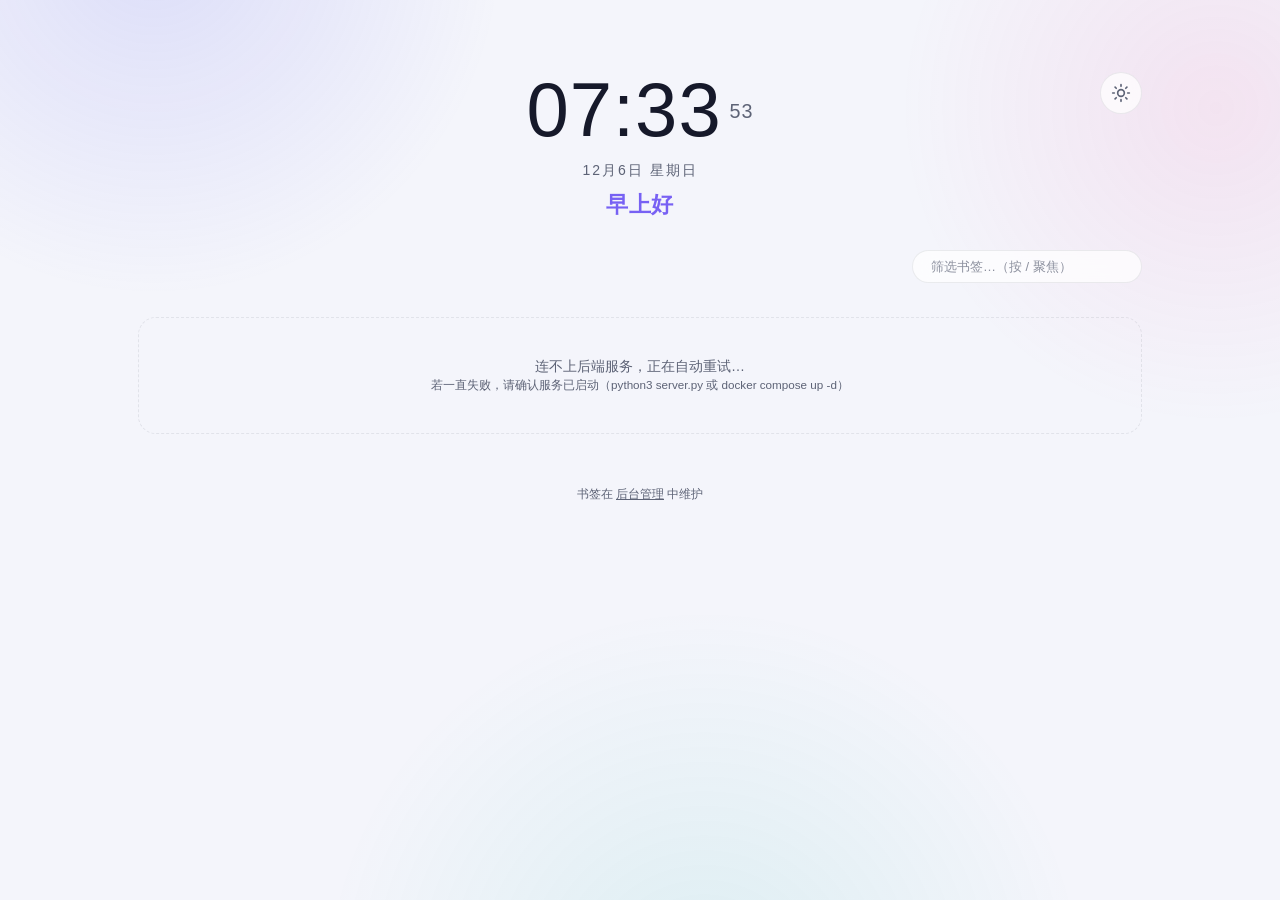
==== static/index.html @ 9c51c79d "重构：项目更名为 Lodestar，仓库改用脱敏演示数据" ====
<!DOCTYPE html>
<html lang="zh-CN">
<head>
  <meta charset="UTF-8" />
  <meta name="viewport" content="width=device-width, initial-scale=1.0" />
  <meta name="theme-color" media="(prefers-color-scheme: light)" content="#f4f5fb" />
  <meta name="theme-color" media="(prefers-color-scheme: dark)"  content="#0d0f17" />
  <title>Lodestar · 我的导航</title>
  <link rel="stylesheet" href="style.css?v=9" />
  <link rel="manifest" href="/manifest.webmanifest" />
  <link rel="icon" href="/icon.svg" type="image/svg+xml" />
</head>
<body>
  <div class="page">
    <!-- 顶部：时钟 + 问候语 + 主题切换 -->
    <header class="hero">
      <button class="theme-toggle" id="themeToggle" title="切换明暗主题" aria-label="切换明暗主题">
        <svg class="icon-sun"  viewBox="0 0 24 24" fill="none" stroke="currentColor" stroke-width="2" stroke-linecap="round"><circle cx="12" cy="12" r="4"/><path d="M12 2v2M12 20v2M4.9 4.9l1.4 1.4M17.7 17.7l1.4 1.4M2 12h2M20 12h2M4.9 19.1l1.4-1.4M17.7 6.3l1.4-1.4"/></svg>
        <svg class="icon-moon" viewBox="0 0 24 24" fill="none" stroke="currentColor" stroke-width="2" stroke-linecap="round" stroke-linejoin="round"><path d="M21 12.8A9 9 0 1 1 11.2 3 7 7 0 0 0 21 12.8z"/></svg>
      </button>

      <div class="clock-time">
        <span id="time">--:--</span><span class="clock-sec" id="sec">--</span>
      </div>
      <div class="clock-date" id="date"></div>
      <h1 class="greeting" id="greeting">你好</h1>
    </header>

    <!-- 本地筛选（按 / 聚焦） -->
    <div class="filter-bar">
      <input id="filterInput" type="text" placeholder="筛选书签…（按 / 聚焦）" spellcheck="false" />
    </div>

    <!-- 书签分类（由 app.js 从 /api/data 渲染） -->
    <main id="categories" class="categories"></main>

    <footer class="footer">书签在 <a href="/admin">后台管理</a> 中维护</footer>
  </div>

  <script src="app.js?v=8"></script>
</body>
</html>
---- static/style.css ----
/* =========================================================
 *  Lodestar · 个人导航页 —— 样式
 *  主题色、圆角、阴影等设计变量集中在 :root 中，改一处全局生效
 * ========================================================= */

/* ---------- 设计变量 ---------- */
:root {
  color-scheme: light dark;

  --bg: #f4f5fb;
  --surface: rgba(255, 255, 255, 0.72);
  --surface-strong: rgba(255, 255, 255, 0.95);
  --border: rgba(23, 26, 40, 0.08);
  --text: #16192a;
  --text-2: #5d6376;

  --accent: #6366f1;          /* 靛蓝 */
  --accent-2: #8b5cf6;        /* 紫 */
  --accent-ring: rgba(99, 102, 241, 0.18);

  --shadow: 0 1px 2px rgba(20, 24, 40, 0.04), 0 6px 20px rgba(20, 24, 40, 0.06);
  --shadow-lg: 0 6px 16px rgba(20, 24, 40, 0.08), 0 18px 40px rgba(20, 24, 40, 0.13);
  --radius: 18px;
  --tile-tint: rgba(99, 102, 241, 0.09);
}

[data-theme="dark"] {
  --bg: #0d0f17;
  --surface: rgba(255, 255, 255, 0.055);
  --surface-strong: rgba(255, 255, 255, 0.1);
  --border: rgba(255, 255, 255, 0.09);
  --text: #e8eaf2;
  --text-2: #949aad;
  --tile-tint: rgba(255, 255, 255, 0.07);
  --shadow: 0 1px 2px rgba(0, 0, 0, 0.3), 0 6px 20px rgba(0, 0, 0, 0.25);
  --shadow-lg: 0 6px 16px rgba(0, 0, 0, 0.35), 0 18px 44px rgba(0, 0, 0, 0.45);
}

/* ---------- 基础 ---------- */
* { box-sizing: border-box; }

body {
  margin: 0;
  font-family: -apple-system, BlinkMacSystemFont, "Segoe UI", "PingFang SC",
    "Hiragino Sans GB", "Microsoft YaHei", sans-serif;
  color: var(--text);
  background: var(--bg);
  min-height: 100vh;
  -webkit-font-smoothing: antialiased;
}

/* 柔和的渐变光斑背景（纯 CSS，无图片） */
body::before {
  content: "";
  position: fixed;
  inset: 0;
  z-index: -1;
  background:
    radial-gradient(42vw 42vw at 12% -6%, rgba(99, 102, 241, 0.16), transparent 65%),
    radial-gradient(38vw 38vw at 95% 12%, rgba(236, 72, 153, 0.10), transparent 65%),
    radial-gradient(46vw 46vw at 55% 110%, rgba(20, 184, 166, 0.10), transparent 65%);
}

[data-theme="dark"] body::before { opacity: 0.55; }

.page {
  max-width: 1060px;
  margin: 0 auto;
  padding: clamp(36px, 8vh, 88px) 28px 40px;
}

::selection { background: rgba(99, 102, 241, 0.25); }

:focus-visible { outline: 2px solid var(--accent); outline-offset: 2px; border-radius: 6px; }

/* ---------- 顶部：时钟与问候 ---------- */
.hero { position: relative; text-align: center; animation: rise 0.6s ease both; }

.clock-time {
  font-size: clamp(52px, 8vw, 76px);
  font-weight: 200;
  line-height: 1;
  letter-spacing: 1px;
  font-variant-numeric: tabular-nums;
}

.clock-sec {
  font-size: 0.26em;
  font-weight: 400;
  color: var(--text-2);
  margin-left: 0.4em;
  vertical-align: 0.9em;
}

.clock-date { margin-top: 14px; font-size: 14px; color: var(--text-2); letter-spacing: 2px; }

.greeting {
  margin: 10px 0 0;
  font-size: 22px;
  font-weight: 600;
  letter-spacing: 0.5px;
  background: linear-gradient(92deg, var(--accent), var(--accent-2));
  -webkit-background-clip: text;
  background-clip: text;
  color: transparent;
}

/* 主题切换按钮（右上角） */
.theme-toggle {
  position: absolute;
  top: 0;
  right: 0;
  width: 42px;
  height: 42px;
  display: grid;
  place-items: center;
  font: inherit;
  color: var(--text-2);
  background: var(--surface);
  border: 1px solid var(--border);
  border-radius: 50%;
  cursor: pointer;
  backdrop-filter: blur(12px);
  -webkit-backdrop-filter: blur(12px);
  transition: transform 0.2s, color 0.2s, box-shadow 0.2s;
}
.theme-toggle:hover { color: var(--text); transform: rotate(15deg); box-shadow: var(--shadow); }
.theme-toggle svg { width: 20px; height: 20px; }
.icon-moon { display: none; }
[data-theme="dark"] .icon-sun { display: none; }
[data-theme="dark"] .icon-moon { display: block; }

/* ---------- 书签分类 ---------- */
.categories { margin-top: 26px; }

.category { animation: rise 0.6s ease both; }

.cat-head { display: flex; align-items: center; gap: 10px; margin: 34px 0 16px; }
.cat-icon { font-size: 17px; line-height: 1; }
.cat-head h2 { margin: 0; font-size: 15px; font-weight: 700; letter-spacing: 0.5px; }
.cat-count {
  font-size: 11px;
  color: var(--text-2);
  background: var(--tile-tint);
  border-radius: 999px;
  padding: 1px 8px;
}
.rule { flex: 1; height: 1px; background: var(--border); }

/* 卡片网格 */
.links {
  display: grid;
  grid-template-columns: repeat(auto-fill, minmax(102px, 1fr));
  gap: 14px;
}

.card {
  display: flex;
  flex-direction: column;
  align-items: center;
  padding: 18px 10px 14px;
  text-decoration: none;
  color: var(--text);
  background: var(--surface);
  border: 1px solid var(--border);
  border-radius: var(--radius);
  box-shadow: var(--shadow);
  backdrop-filter: blur(12px);
  -webkit-backdrop-filter: blur(12px);
  transition: transform 0.22s ease, box-shadow 0.22s ease, border-color 0.22s ease;
  animation: rise 0.5s ease both;
}
.card:hover {
  transform: translateY(-4px);
  box-shadow: var(--shadow-lg);
  border-color: rgba(99, 102, 241, 0.4);
}

/* 图标位：52px 方块，favicon 满铺（emoji / 首字母居中于底色） */
.icon-tile {
  display: grid;
  place-items: center;
  width: 52px;
  height: 52px;
  border-radius: 15px;
  background: var(--tile-tint);
  transition: transform 0.22s ease;
  overflow: hidden;
}
.card:hover .icon-tile { transform: scale(1.08); }
.icon-tile .emoji { font-size: 28px; line-height: 1; }
.icon-tile .favicon {
  width: 100%;
  height: 100%;
  object-fit: cover;
  border-radius: 15px;
}
.icon-tile .letter {
  width: 100%;
  height: 100%;
  display: grid;
  place-items: center;
  font-size: 21px;
  font-weight: 600;
  color: #fff;
}

.card-name {
  margin-top: 11px;
  font-size: 13px;
  font-weight: 600;
  max-width: 100%;
  white-space: nowrap;
  overflow: hidden;
  text-overflow: ellipsis;
}
.card-sub {
  margin-top: 3px;
  font-size: 11px;
  color: var(--text-2);
  max-width: 100%;
  white-space: nowrap;
  overflow: hidden;
  text-overflow: ellipsis;
}

/* 空状态 */
.empty {
  margin-top: 34px;
  padding: 40px 20px;
  text-align: center;
  font-size: 14px;
  color: var(--text-2);
  border: 1.5px dashed var(--border);
  border-radius: var(--radius);
}

/* ---------- 页脚 ---------- */
.footer {
  margin-top: 52px;
  text-align: center;
  font-size: 12px;
  color: var(--text-2);
}
.footer a { color: var(--text-2); }

/* ---------- 入场动画 ---------- */
@keyframes rise {
  from { opacity: 0; transform: translateY(14px); }
  to   { opacity: 1; transform: translateY(0); }
}

@media (prefers-reduced-motion: reduce) {
  *, *::before, *::after { animation: none !important; transition: none !important; }
}

/* ---------- 移动端 ---------- */
@media (max-width: 640px) {
  .page { padding: 32px 16px 32px; }
  .links { grid-template-columns: repeat(auto-fill, minmax(84px, 1fr)); gap: 10px; }
  .card { padding: 14px 6px 12px; }
  .card-sub { display: none; }
}

/* =========================================================
 *  后台管理页（/admin）
 * ========================================================= */
.admin { max-width: 880px; margin: 0 auto; padding: 44px 24px 90px; }

.admin input {
  font: inherit;
  font-size: 14px;
  color: var(--text);
  background: var(--surface-strong);
  border: 1px solid var(--border);
  border-radius: 10px;
  padding: 9px 12px;
  outline: none;
  transition: border-color 0.2s, box-shadow 0.2s;
}
.admin input:focus {
  border-color: rgba(99, 102, 241, 0.55);
  box-shadow: 0 0 0 3px var(--accent-ring);
}
.admin input::placeholder { color: var(--text-2); opacity: 0.6; }

/* 按钮 */
.btn {
  font: inherit;
  font-size: 14px;
  font-weight: 600;
  color: #fff;
  background: linear-gradient(135deg, var(--accent), var(--accent-2));
  border: none;
  border-radius: 10px;
  padding: 9px 18px;
  cursor: pointer;
  text-decoration: none;
  display: inline-block;
  transition: transform 0.15s, box-shadow 0.2s;
}
.btn:hover { transform: translateY(-1px); box-shadow: 0 4px 14px rgba(99, 102, 241, 0.4); }
.btn-ghost {
  color: var(--text);
  font-weight: 500;
  background: var(--surface-strong);
  border: 1px solid var(--border);
  box-shadow: none;
}
.btn-danger {
  font: inherit;
  font-size: 13px;
  color: #e5484d;
  background: transparent;
  border: 1px solid rgba(229, 72, 77, 0.35);
  border-radius: 8px;
  padding: 5px 10px;
  cursor: pointer;
  transition: background 0.2s;
}
.btn-danger:hover { background: rgba(229, 72, 77, 0.08); }

/* 登录卡片 */
.admin-login {
  display: flex;
  flex-direction: column;
  gap: 14px;
  width: min(360px, 100%);
  margin: 16vh auto 0;
  padding: 36px 32px;
  background: var(--surface);
  border: 1px solid var(--border);
  border-radius: var(--radius);
  box-shadow: var(--shadow);
  backdrop-filter: blur(14px);
  -webkit-backdrop-filter: blur(14px);
  animation: rise 0.5s ease both;
}
.admin-login h1 { margin: 0 0 6px; font-size: 20px; text-align: center; }
.admin-login .btn { width: 100%; }
.admin-back { text-align: center; font-size: 12px; color: var(--text-2); }

.admin-msg { font-size: 13px; color: var(--text-2); min-height: 18px; margin: 0; }
.admin-msg.err { color: #e5484d; }

/* 编辑器顶栏与全局设置 */
.admin-top {
  display: flex;
  align-items: center;
  justify-content: space-between;
  gap: 12px;
  flex-wrap: wrap;
  margin-bottom: 22px;
}
.admin-top h1 { margin: 0; font-size: 22px; }
.admin-actions { display: flex; align-items: center; gap: 10px; }

.admin-meta {
  display: flex;
  gap: 14px;
  flex-wrap: wrap;
  margin-bottom: 26px;
  padding: 16px 18px;
  background: var(--surface);
  border: 1px solid var(--border);
  border-radius: var(--radius);
  backdrop-filter: blur(12px);
  -webkit-backdrop-filter: blur(12px);
}
.admin-meta label {
  display: flex;
  align-items: center;
  gap: 10px;
  flex: 1;
  min-width: 250px;
  font-size: 13px;
  color: var(--text-2);
}
.admin-meta input { flex: 1; }

/* 分类卡片与链接行 */
.admin-cat {
  margin-bottom: 22px;
  padding: 18px;
  background: var(--surface);
  border: 1px solid var(--border);
  border-radius: var(--radius);
  backdrop-filter: blur(12px);
  -webkit-backdrop-filter: blur(12px);
}
.admin-cat-head { display: flex; gap: 10px; margin-bottom: 14px; }
.admin-cat-head .cat-icon-input { width: 64px; text-align: center; }
.admin-cat-head .cat-name-input { flex: 1; font-weight: 600; }

.admin-links { display: flex; flex-direction: column; gap: 8px; }
.admin-link {
  display: grid;
  grid-template-columns: 64px 1.1fr 2fr 1fr 42px;
  gap: 8px;
  align-items: center;
}
.admin-link .btn-danger { padding: 7px 0; }
.admin-link .cell-icon { text-align: center; }

.admin-add-link { margin-top: 12px; }
.admin-add-cat { width: 100%; padding: 14px; }

@media (max-width: 720px) {
  .admin { padding: 28px 16px 60px; }
  .admin-link { grid-template-columns: 56px 1fr 42px; }
  .admin-link .cell-url { grid-column: 1 / 3; }
  .admin-link .cell-desc { grid-column: 1 / 3; }
}

/* =========================================================
 *  本地筛选与图标细节
 * ========================================================= */
.filter-bar {
  display: flex;
  justify-content: flex-end;
  margin-top: 30px;
}
.filter-bar input {
  font: inherit;
  font-size: 13px;
  color: var(--text);
  background: var(--surface);
  border: 1px solid var(--border);
  border-radius: 999px;
  padding: 8px 18px;
  width: 230px;
  outline: none;
  backdrop-filter: blur(12px);
  -webkit-backdrop-filter: blur(12px);
  transition: border-color 0.2s, box-shadow 0.2s;
}
.filter-bar input:focus {
  border-color: rgba(99, 102, 241, 0.5);
  box-shadow: 0 0 0 3px var(--accent-ring);
}
.filter-bar input::placeholder { color: var(--text-2); opacity: 0.7; }

.card.filtered-out, .category.filtered-out { display: none; }

/* 暗色模式下轻微压暗，避免白底 favicon 过于刺眼 */
[data-theme="dark"] .icon-tile .favicon { filter: brightness(0.9); }

/* 后台：有未保存更改时保存按钮呼吸提示 */
@keyframes dirtyPulse {
  0%, 100% { box-shadow: 0 0 0 0 rgba(99, 102, 241, 0.55); }
  50%      { box-shadow: 0 0 0 7px rgba(99, 102, 241, 0); }
}
.btn.dirty { animation: dirtyPulse 1.8s infinite; }

@media (max-width: 640px) {
  .filter-bar { justify-content: stretch; }
  .filter-bar input { width: 100%; }
}
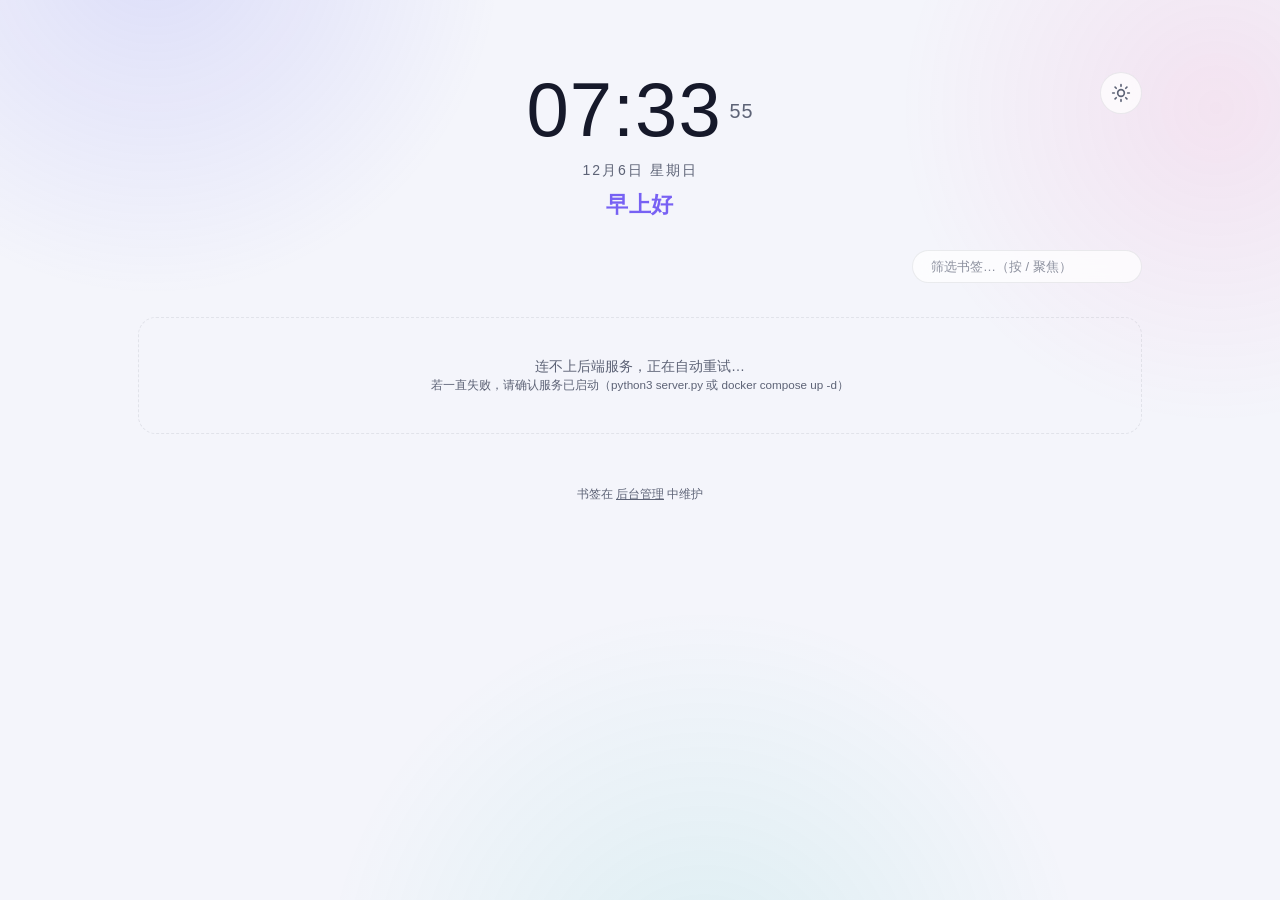
==== commit e240b171: "fix: 修复 SPA 内联 SVG 误判，支持 data URI / apple-touch / manifest 图标" ====
--- a/static/index.html
+++ b/static/index.html
@@ -37,6 +37,6 @@
     <footer class="footer">书签在 <a href="/admin">后台管理</a> 中维护</footer>
   </div>
 
-  <script src="app.js?v=8"></script>
+  <script src="app.js?v=9"></script>
 </body>
 </html>
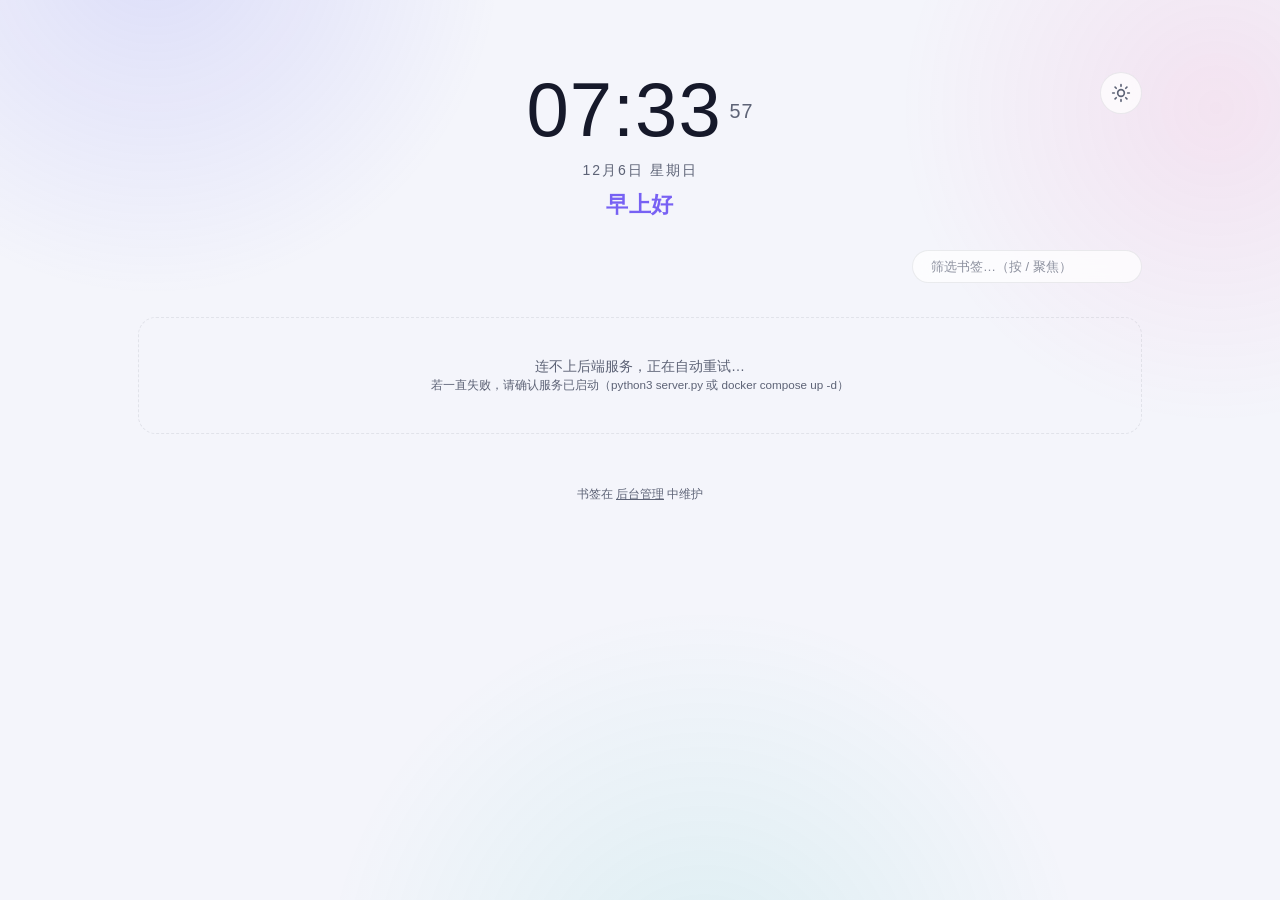
==== commit 4fca5182: "ui: 首页图标先显示首字母，加载成功后无缝替换" ====
--- a/static/index.html
+++ b/static/index.html
@@ -6,7 +6,7 @@
   <meta name="theme-color" media="(prefers-color-scheme: light)" content="#f4f5fb" />
   <meta name="theme-color" media="(prefers-color-scheme: dark)"  content="#0d0f17" />
   <title>Lodestar · 我的导航</title>
-  <link rel="stylesheet" href="style.css?v=9" />
+  <link rel="stylesheet" href="style.css?v=10" />
   <link rel="manifest" href="/manifest.webmanifest" />
   <link rel="icon" href="/icon.svg" type="image/svg+xml" />
 </head>
@@ -37,6 +37,6 @@
     <footer class="footer">书签在 <a href="/admin">后台管理</a> 中维护</footer>
   </div>
 
-  <script src="app.js?v=9"></script>
+  <script src="app.js?v=10"></script>
 </body>
 </html>
--- a/static/style.css
+++ b/static/style.css
@@ -178,6 +178,7 @@
 
 /* 图标位：52px 方块，favicon 满铺（emoji / 首字母居中于底色） */
 .icon-tile {
+  position: relative;
   display: grid;
   place-items: center;
   width: 52px;
@@ -190,11 +191,16 @@
 .card:hover .icon-tile { transform: scale(1.08); }
 .icon-tile .emoji { font-size: 28px; line-height: 1; }
 .icon-tile .favicon {
+  position: absolute;
+  inset: 0;
   width: 100%;
   height: 100%;
   object-fit: cover;
   border-radius: 15px;
-}
+  opacity: 0;                      /* 先让底层首字母可见，加载完成再淡入 */
+  transition: opacity 0.18s ease;
+}
+.icon-tile .favicon.is-ready { opacity: 1; }
 .icon-tile .letter {
   width: 100%;
   height: 100%;
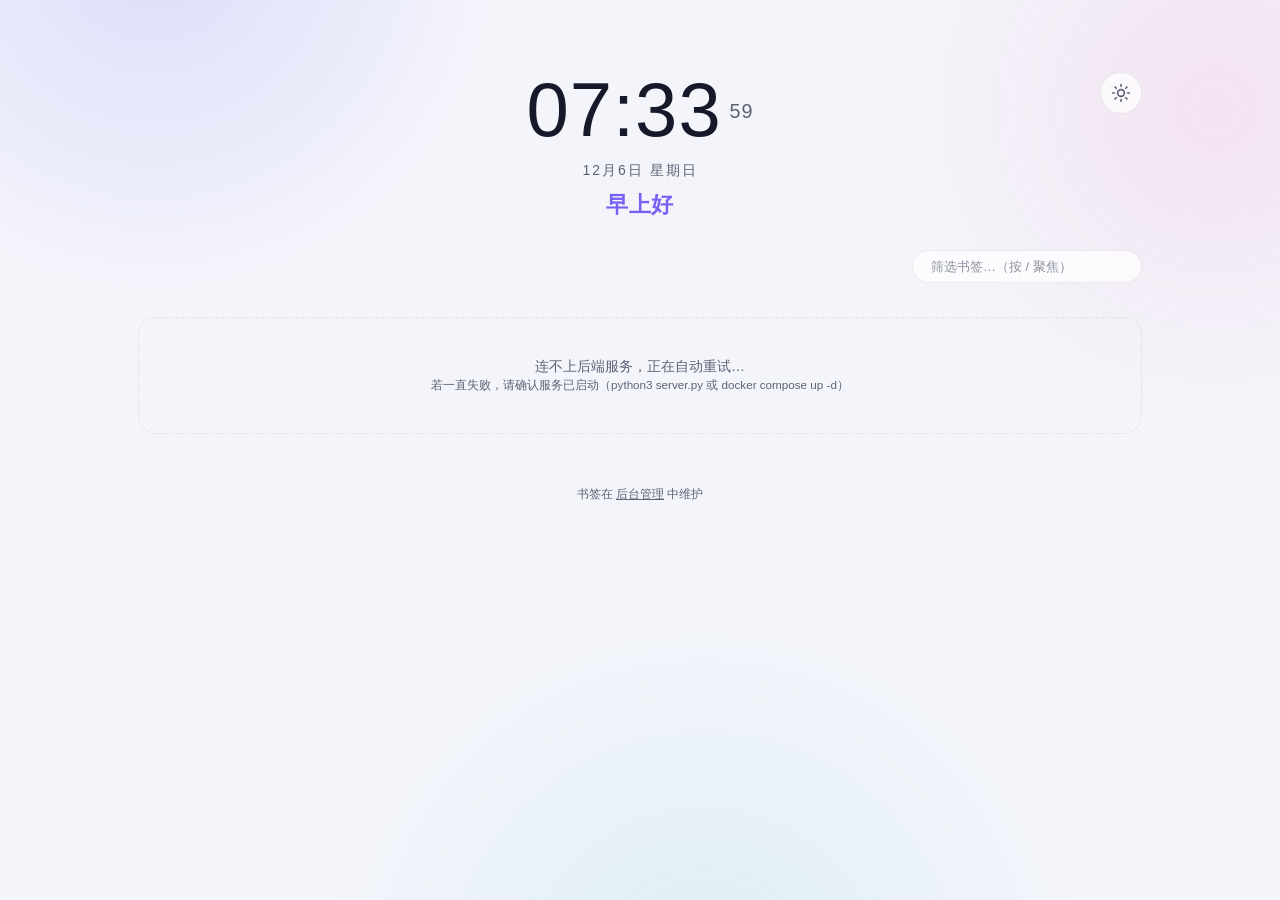
==== commit 11b60763: "feat: 新增服务状态、置顶/最近访问与后台拖拽排序" ====
--- a/static/index.html
+++ b/static/index.html
@@ -6,7 +6,7 @@
   <meta name="theme-color" media="(prefers-color-scheme: light)" content="#f4f5fb" />
   <meta name="theme-color" media="(prefers-color-scheme: dark)"  content="#0d0f17" />
   <title>Lodestar · 我的导航</title>
-  <link rel="stylesheet" href="style.css?v=10" />
+  <link rel="stylesheet" href="style.css?v=11" />
   <link rel="manifest" href="/manifest.webmanifest" />
   <link rel="icon" href="/icon.svg" type="image/svg+xml" />
 </head>
@@ -37,6 +37,6 @@
     <footer class="footer">书签在 <a href="/admin">后台管理</a> 中维护</footer>
   </div>
 
-  <script src="app.js?v=10"></script>
+  <script src="app.js?v=11"></script>
 </body>
 </html>
--- a/static/style.css
+++ b/static/style.css
@@ -155,6 +155,7 @@
 }
 
 .card {
+  position: relative;
   display: flex;
   flex-direction: column;
   align-items: center;
@@ -229,6 +230,21 @@
   overflow: hidden;
   text-overflow: ellipsis;
 }
+
+/* 服务在线状态：卡片右上角小圆点 */
+.status-dot {
+  position: absolute;
+  top: 9px;
+  right: 9px;
+  width: 7px;
+  height: 7px;
+  border-radius: 50%;
+  display: none;
+  box-shadow: 0 0 0 3px var(--surface);
+}
+.status-dot.online { display: block; background: #22c55e; }
+.status-dot.offline { display: block; background: #ef4444; }
+.status-dot.warn { display: block; background: #f59e0b; }
 
 /* 空状态 */
 .empty {
@@ -394,14 +410,37 @@
   backdrop-filter: blur(12px);
   -webkit-backdrop-filter: blur(12px);
 }
-.admin-cat-head { display: flex; gap: 10px; margin-bottom: 14px; }
+.admin-cat-head { display: flex; align-items: center; gap: 10px; margin-bottom: 14px; }
 .admin-cat-head .cat-icon-input { width: 64px; text-align: center; }
 .admin-cat-head .cat-name-input { flex: 1; font-weight: 600; }
+
+/* 拖拽手柄与置顶按钮 */
+.drag-handle {
+  color: var(--text-2);
+  font-size: 15px;
+  line-height: 1;
+  text-align: center;
+  cursor: grab;
+  user-select: none;
+}
+.drag-handle:active { cursor: grabbing; }
+.pin-btn {
+  border: 0;
+  background: none;
+  padding: 0;
+  line-height: 1;
+  font-size: 17px;
+  color: var(--text-2);
+  cursor: pointer;
+}
+.pin-btn.on { color: #f59e0b; }
+.sortable-ghost { opacity: 0.35; }
+.sortable-chosen { box-shadow: var(--shadow-lg); }
 
 .admin-links { display: flex; flex-direction: column; gap: 8px; }
 .admin-link {
   display: grid;
-  grid-template-columns: 64px 1.1fr 2fr 1fr 42px;
+  grid-template-columns: 22px 24px 64px 1.1fr 2fr 1fr 42px;
   gap: 8px;
   align-items: center;
 }
@@ -413,9 +452,9 @@
 
 @media (max-width: 720px) {
   .admin { padding: 28px 16px 60px; }
-  .admin-link { grid-template-columns: 56px 1fr 42px; }
-  .admin-link .cell-url { grid-column: 1 / 3; }
-  .admin-link .cell-desc { grid-column: 1 / 3; }
+  .admin-link { grid-template-columns: 20px 22px 56px 1fr 42px; }
+  .admin-link .cell-url { grid-column: 3 / 5; }
+  .admin-link .cell-desc { grid-column: 3 / 5; }
 }
 
 /* =========================================================
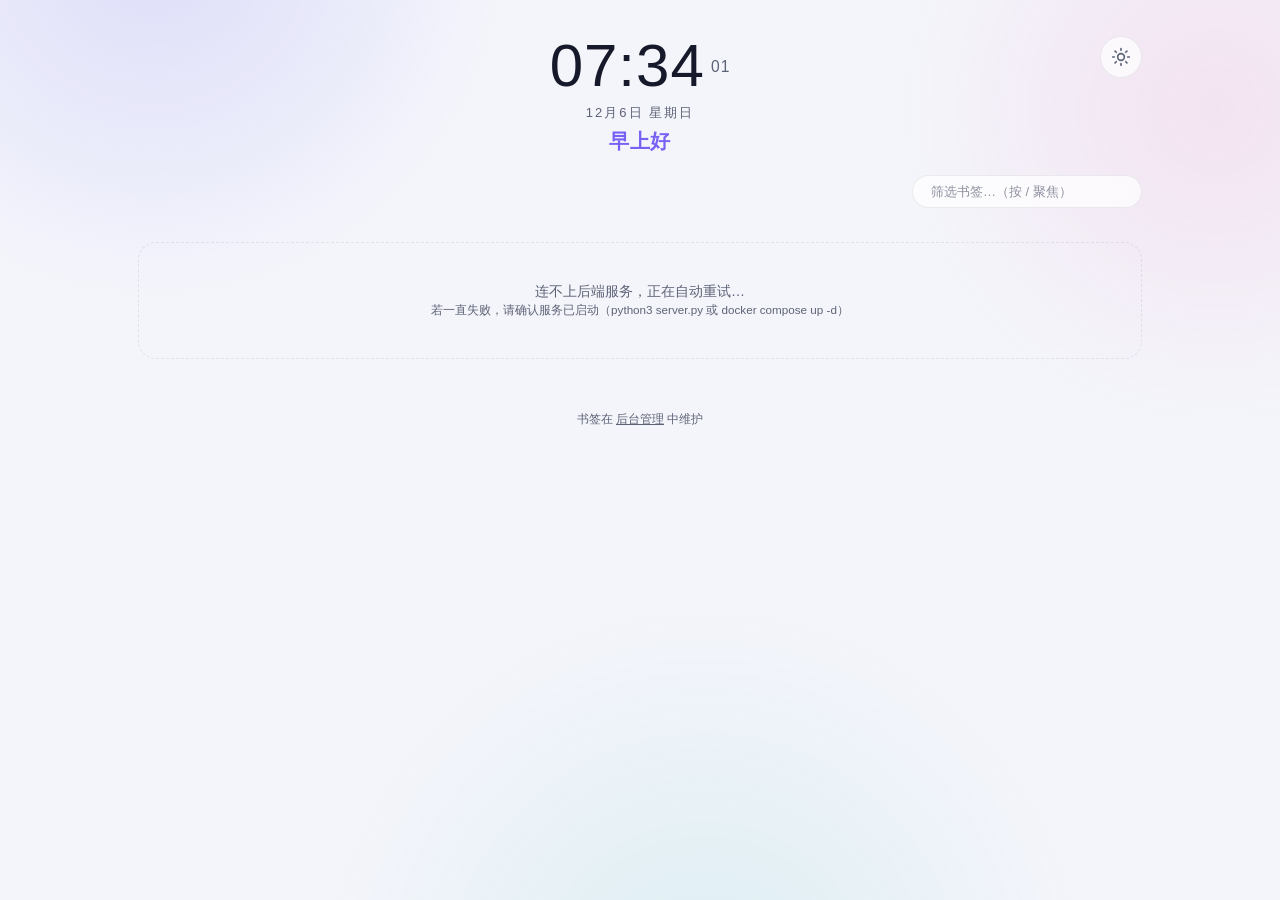
==== commit f9a94bad: "release: v1.1.1" ====
--- a/static/index.html
+++ b/static/index.html
@@ -6,7 +6,7 @@
   <meta name="theme-color" media="(prefers-color-scheme: light)" content="#f4f5fb" />
   <meta name="theme-color" media="(prefers-color-scheme: dark)"  content="#0d0f17" />
   <title>Lodestar · 我的导航</title>
-  <link rel="stylesheet" href="style.css?v=11" />
+  <link rel="stylesheet" href="style.css?v=12" />
   <link rel="manifest" href="/manifest.webmanifest" />
   <link rel="icon" href="/icon.svg" type="image/svg+xml" />
 </head>
--- a/static/style.css
+++ b/static/style.css
@@ -66,7 +66,7 @@
 .page {
   max-width: 1060px;
   margin: 0 auto;
-  padding: clamp(36px, 8vh, 88px) 28px 40px;
+  padding: clamp(20px, 4vh, 48px) 28px 40px;
 }
 
 ::selection { background: rgba(99, 102, 241, 0.25); }
@@ -77,7 +77,7 @@
 .hero { position: relative; text-align: center; animation: rise 0.6s ease both; }
 
 .clock-time {
-  font-size: clamp(52px, 8vw, 76px);
+  font-size: clamp(44px, 6vw, 60px);
   font-weight: 200;
   line-height: 1;
   letter-spacing: 1px;
@@ -92,11 +92,11 @@
   vertical-align: 0.9em;
 }
 
-.clock-date { margin-top: 14px; font-size: 14px; color: var(--text-2); letter-spacing: 2px; }
+.clock-date { margin-top: 8px; font-size: 13px; color: var(--text-2); letter-spacing: 2px; }
 
 .greeting {
-  margin: 10px 0 0;
-  font-size: 22px;
+  margin: 6px 0 0;
+  font-size: 20px;
   font-weight: 600;
   letter-spacing: 0.5px;
   background: linear-gradient(92deg, var(--accent), var(--accent-2));
@@ -131,11 +131,11 @@
 [data-theme="dark"] .icon-moon { display: block; }
 
 /* ---------- 书签分类 ---------- */
-.categories { margin-top: 26px; }
+.categories { margin-top: 18px; }
 
 .category { animation: rise 0.6s ease both; }
 
-.cat-head { display: flex; align-items: center; gap: 10px; margin: 34px 0 16px; }
+.cat-head { display: flex; align-items: center; gap: 10px; margin: 26px 0 14px; }
 .cat-icon { font-size: 17px; line-height: 1; }
 .cat-head h2 { margin: 0; font-size: 15px; font-weight: 700; letter-spacing: 0.5px; }
 .cat-count {
@@ -463,7 +463,7 @@
 .filter-bar {
   display: flex;
   justify-content: flex-end;
-  margin-top: 30px;
+  margin-top: 20px;
 }
 .filter-bar input {
   font: inherit;
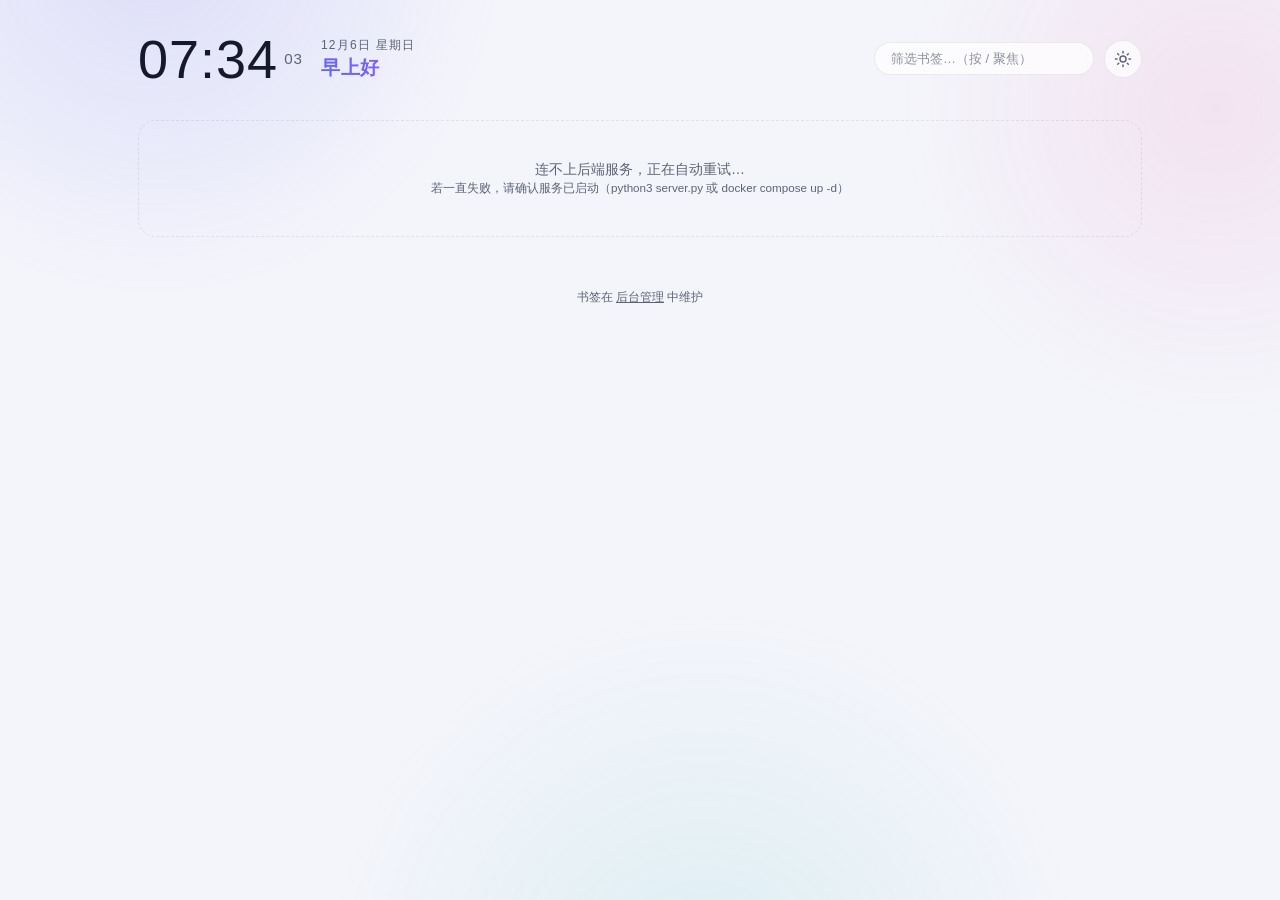
==== commit 145e2202: "release: v1.1.2" ====
--- a/static/index.html
+++ b/static/index.html
@@ -6,30 +6,33 @@
   <meta name="theme-color" media="(prefers-color-scheme: light)" content="#f4f5fb" />
   <meta name="theme-color" media="(prefers-color-scheme: dark)"  content="#0d0f17" />
   <title>Lodestar · 我的导航</title>
-  <link rel="stylesheet" href="style.css?v=12" />
+  <link rel="stylesheet" href="style.css?v=13" />
   <link rel="manifest" href="/manifest.webmanifest" />
   <link rel="icon" href="/icon.svg" type="image/svg+xml" />
 </head>
 <body>
   <div class="page">
-    <!-- 顶部：时钟 + 问候语 + 主题切换 -->
-    <header class="hero">
-      <button class="theme-toggle" id="themeToggle" title="切换明暗主题" aria-label="切换明暗主题">
-        <svg class="icon-sun"  viewBox="0 0 24 24" fill="none" stroke="currentColor" stroke-width="2" stroke-linecap="round"><circle cx="12" cy="12" r="4"/><path d="M12 2v2M12 20v2M4.9 4.9l1.4 1.4M17.7 17.7l1.4 1.4M2 12h2M20 12h2M4.9 19.1l1.4-1.4M17.7 6.3l1.4-1.4"/></svg>
-        <svg class="icon-moon" viewBox="0 0 24 24" fill="none" stroke="currentColor" stroke-width="2" stroke-linecap="round" stroke-linejoin="round"><path d="M21 12.8A9 9 0 1 1 11.2 3 7 7 0 0 0 21 12.8z"/></svg>
-      </button>
+    <!-- 顶部工具栏：时钟 + 日期/问候 + 筛选 + 主题切换 -->
+    <header class="topbar">
+      <div class="hero">
+        <div class="clock-time">
+          <span id="time">--:--</span><span class="clock-sec" id="sec">--</span>
+        </div>
+        <div class="hero-meta">
+          <div class="clock-date" id="date"></div>
+          <h1 class="greeting" id="greeting">你好</h1>
+        </div>
+      </div>
 
-      <div class="clock-time">
-        <span id="time">--:--</span><span class="clock-sec" id="sec">--</span>
+      <div class="top-actions">
+        <input id="filterInput" class="filter-input" type="text"
+               placeholder="筛选书签…（按 / 聚焦）" spellcheck="false" />
+        <button class="theme-toggle" id="themeToggle" title="切换明暗主题" aria-label="切换明暗主题">
+          <svg class="icon-sun"  viewBox="0 0 24 24" fill="none" stroke="currentColor" stroke-width="2" stroke-linecap="round"><circle cx="12" cy="12" r="4"/><path d="M12 2v2M12 20v2M4.9 4.9l1.4 1.4M17.7 17.7l1.4 1.4M2 12h2M20 12h2M4.9 19.1l1.4-1.4M17.7 6.3l1.4-1.4"/></svg>
+          <svg class="icon-moon" viewBox="0 0 24 24" fill="none" stroke="currentColor" stroke-width="2" stroke-linecap="round" stroke-linejoin="round"><path d="M21 12.8A9 9 0 1 1 11.2 3 7 7 0 0 0 21 12.8z"/></svg>
+        </button>
       </div>
-      <div class="clock-date" id="date"></div>
-      <h1 class="greeting" id="greeting">你好</h1>
     </header>
-
-    <!-- 本地筛选（按 / 聚焦） -->
-    <div class="filter-bar">
-      <input id="filterInput" type="text" placeholder="筛选书签…（按 / 聚焦）" spellcheck="false" />
-    </div>
 
     <!-- 书签分类（由 app.js 从 /api/data 渲染） -->
     <main id="categories" class="categories"></main>
--- a/static/style.css
+++ b/static/style.css
@@ -66,18 +66,31 @@
 .page {
   max-width: 1060px;
   margin: 0 auto;
-  padding: clamp(20px, 4vh, 48px) 28px 40px;
+  padding: clamp(18px, 3.5vh, 40px) 28px 40px;
 }
 
 ::selection { background: rgba(99, 102, 241, 0.25); }
 
 :focus-visible { outline: 2px solid var(--accent); outline-offset: 2px; border-radius: 6px; }
 
-/* ---------- 顶部：时钟与问候 ---------- */
-.hero { position: relative; text-align: center; animation: rise 0.6s ease both; }
+/* ---------- 顶部工具栏：时钟 / 日期问候 / 筛选 / 主题 ---------- */
+.topbar {
+  display: flex;
+  align-items: center;
+  justify-content: space-between;
+  gap: 24px;
+  animation: rise 0.6s ease both;
+}
+
+.hero {
+  display: flex;
+  align-items: center;
+  gap: 18px;
+  min-width: 0;
+}
 
 .clock-time {
-  font-size: clamp(44px, 6vw, 60px);
+  font-size: clamp(38px, 4.6vw, 54px);
   font-weight: 200;
   line-height: 1;
   letter-spacing: 1px;
@@ -85,33 +98,74 @@
 }
 
 .clock-sec {
-  font-size: 0.26em;
+  font-size: 0.28em;
   font-weight: 400;
   color: var(--text-2);
   margin-left: 0.4em;
   vertical-align: 0.9em;
 }
 
-.clock-date { margin-top: 8px; font-size: 13px; color: var(--text-2); letter-spacing: 2px; }
+.hero-meta {
+  display: flex;
+  flex-direction: column;
+  gap: 2px;
+  min-width: 0;
+}
+
+.clock-date {
+  margin: 0;
+  font-size: 12px;
+  color: var(--text-2);
+  letter-spacing: 1.2px;
+}
 
 .greeting {
-  margin: 6px 0 0;
-  font-size: 20px;
+  margin: 0;
+  font-size: 19px;
   font-weight: 600;
+  line-height: 1.25;
   letter-spacing: 0.5px;
+  white-space: nowrap;
+  overflow: hidden;
+  text-overflow: ellipsis;
   background: linear-gradient(92deg, var(--accent), var(--accent-2));
   -webkit-background-clip: text;
   background-clip: text;
   color: transparent;
 }
 
-/* 主题切换按钮（右上角） */
+.top-actions {
+  display: flex;
+  align-items: center;
+  gap: 10px;
+  flex-shrink: 0;
+}
+
+.filter-input {
+  font: inherit;
+  font-size: 13px;
+  color: var(--text);
+  background: var(--surface);
+  border: 1px solid var(--border);
+  border-radius: 999px;
+  padding: 8px 16px;
+  width: 220px;
+  outline: none;
+  backdrop-filter: blur(12px);
+  -webkit-backdrop-filter: blur(12px);
+  transition: border-color 0.2s, box-shadow 0.2s;
+}
+.filter-input:focus {
+  border-color: rgba(99, 102, 241, 0.5);
+  box-shadow: 0 0 0 3px var(--accent-ring);
+}
+.filter-input::placeholder { color: var(--text-2); opacity: 0.7; }
+
+/* 主题切换按钮 */
 .theme-toggle {
-  position: absolute;
-  top: 0;
-  right: 0;
-  width: 42px;
-  height: 42px;
+  width: 38px;
+  height: 38px;
+  flex-shrink: 0;
   display: grid;
   place-items: center;
   font: inherit;
@@ -125,17 +179,17 @@
   transition: transform 0.2s, color 0.2s, box-shadow 0.2s;
 }
 .theme-toggle:hover { color: var(--text); transform: rotate(15deg); box-shadow: var(--shadow); }
-.theme-toggle svg { width: 20px; height: 20px; }
+.theme-toggle svg { width: 18px; height: 18px; }
 .icon-moon { display: none; }
 [data-theme="dark"] .icon-sun { display: none; }
 [data-theme="dark"] .icon-moon { display: block; }
 
 /* ---------- 书签分类 ---------- */
-.categories { margin-top: 18px; }
+.categories { margin-top: 20px; }
 
 .category { animation: rise 0.6s ease both; }
 
-.cat-head { display: flex; align-items: center; gap: 10px; margin: 26px 0 14px; }
+.cat-head { display: flex; align-items: center; gap: 10px; margin: 24px 0 14px; }
 .cat-icon { font-size: 17px; line-height: 1; }
 .cat-head h2 { margin: 0; font-size: 15px; font-weight: 700; letter-spacing: 0.5px; }
 .cat-count {
@@ -460,31 +514,6 @@
 /* =========================================================
  *  本地筛选与图标细节
  * ========================================================= */
-.filter-bar {
-  display: flex;
-  justify-content: flex-end;
-  margin-top: 20px;
-}
-.filter-bar input {
-  font: inherit;
-  font-size: 13px;
-  color: var(--text);
-  background: var(--surface);
-  border: 1px solid var(--border);
-  border-radius: 999px;
-  padding: 8px 18px;
-  width: 230px;
-  outline: none;
-  backdrop-filter: blur(12px);
-  -webkit-backdrop-filter: blur(12px);
-  transition: border-color 0.2s, box-shadow 0.2s;
-}
-.filter-bar input:focus {
-  border-color: rgba(99, 102, 241, 0.5);
-  box-shadow: 0 0 0 3px var(--accent-ring);
-}
-.filter-bar input::placeholder { color: var(--text-2); opacity: 0.7; }
-
 .card.filtered-out, .category.filtered-out { display: none; }
 
 /* 暗色模式下轻微压暗，避免白底 favicon 过于刺眼 */
@@ -497,7 +526,13 @@
 }
 .btn.dirty { animation: dirtyPulse 1.8s infinite; }
 
-@media (max-width: 640px) {
-  .filter-bar { justify-content: stretch; }
-  .filter-bar input { width: 100%; }
-}
+/* 窄屏：时钟与日期问候占一行，筛选和主题切换放下一行 */
+@media (max-width: 760px) {
+  .topbar { flex-wrap: wrap; align-items: flex-end; gap: 14px; }
+  .hero { width: 100%; justify-content: space-between; gap: 12px; }
+  .hero-meta { align-items: flex-end; text-align: right; }
+  .top-actions { width: 100%; }
+  .filter-input { flex: 1; width: auto; min-width: 0; }
+  .clock-time { font-size: clamp(40px, 11vw, 52px); }
+  .greeting { font-size: 18px; }
+}
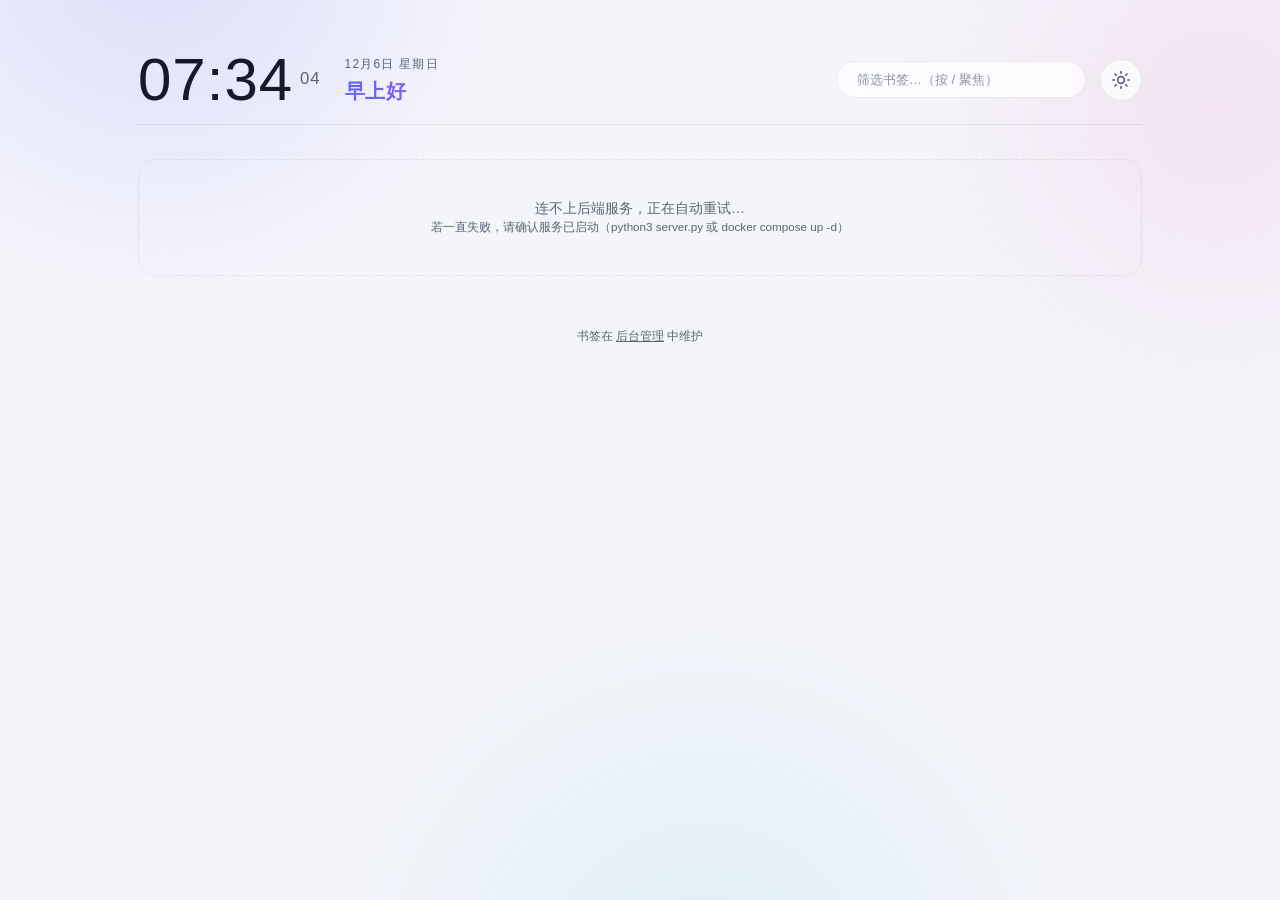
==== commit f98e290d: "release: v1.1.3" ====
--- a/static/index.html
+++ b/static/index.html
@@ -6,7 +6,7 @@
   <meta name="theme-color" media="(prefers-color-scheme: light)" content="#f4f5fb" />
   <meta name="theme-color" media="(prefers-color-scheme: dark)"  content="#0d0f17" />
   <title>Lodestar · 我的导航</title>
-  <link rel="stylesheet" href="style.css?v=13" />
+  <link rel="stylesheet" href="style.css?v=14" />
   <link rel="manifest" href="/manifest.webmanifest" />
   <link rel="icon" href="/icon.svg" type="image/svg+xml" />
 </head>
--- a/static/style.css
+++ b/static/style.css
@@ -66,7 +66,7 @@
 .page {
   max-width: 1060px;
   margin: 0 auto;
-  padding: clamp(18px, 3.5vh, 40px) 28px 40px;
+  padding: clamp(30px, 5.5vh, 64px) 28px 40px;
 }
 
 ::selection { background: rgba(99, 102, 241, 0.25); }
@@ -78,19 +78,21 @@
   display: flex;
   align-items: center;
   justify-content: space-between;
+  gap: 32px;
+  padding-bottom: 14px;
+  border-bottom: 1px solid var(--border);
+  animation: rise 0.6s ease both;
+}
+
+.hero {
+  display: flex;
+  align-items: center;
   gap: 24px;
-  animation: rise 0.6s ease both;
-}
-
-.hero {
-  display: flex;
-  align-items: center;
-  gap: 18px;
   min-width: 0;
 }
 
 .clock-time {
-  font-size: clamp(38px, 4.6vw, 54px);
+  font-size: clamp(44px, 5vw, 60px);
   font-weight: 200;
   line-height: 1;
   letter-spacing: 1px;
@@ -108,7 +110,7 @@
 .hero-meta {
   display: flex;
   flex-direction: column;
-  gap: 2px;
+  gap: 5px;
   min-width: 0;
 }
 
@@ -121,9 +123,9 @@
 
 .greeting {
   margin: 0;
-  font-size: 19px;
+  font-size: 20px;
   font-weight: 600;
-  line-height: 1.25;
+  line-height: 1.3;
   letter-spacing: 0.5px;
   white-space: nowrap;
   overflow: hidden;
@@ -137,7 +139,7 @@
 .top-actions {
   display: flex;
   align-items: center;
-  gap: 10px;
+  gap: 14px;
   flex-shrink: 0;
 }
 
@@ -148,8 +150,8 @@
   background: var(--surface);
   border: 1px solid var(--border);
   border-radius: 999px;
-  padding: 8px 16px;
-  width: 220px;
+  padding: 10px 20px;
+  width: 250px;
   outline: none;
   backdrop-filter: blur(12px);
   -webkit-backdrop-filter: blur(12px);
@@ -163,8 +165,8 @@
 
 /* 主题切换按钮 */
 .theme-toggle {
-  width: 38px;
-  height: 38px;
+  width: 42px;
+  height: 42px;
   flex-shrink: 0;
   display: grid;
   place-items: center;
@@ -179,13 +181,13 @@
   transition: transform 0.2s, color 0.2s, box-shadow 0.2s;
 }
 .theme-toggle:hover { color: var(--text); transform: rotate(15deg); box-shadow: var(--shadow); }
-.theme-toggle svg { width: 18px; height: 18px; }
+.theme-toggle svg { width: 20px; height: 20px; }
 .icon-moon { display: none; }
 [data-theme="dark"] .icon-sun { display: none; }
 [data-theme="dark"] .icon-moon { display: block; }
 
 /* ---------- 书签分类 ---------- */
-.categories { margin-top: 20px; }
+.categories { margin-top: 24px; }
 
 .category { animation: rise 0.6s ease both; }
 
@@ -528,8 +530,9 @@
 
 /* 窄屏：时钟与日期问候占一行，筛选和主题切换放下一行 */
 @media (max-width: 760px) {
-  .topbar { flex-wrap: wrap; align-items: flex-end; gap: 14px; }
-  .hero { width: 100%; justify-content: space-between; gap: 12px; }
+  .page { padding-top: clamp(20px, 4vh, 40px); }
+  .topbar { flex-wrap: wrap; align-items: flex-end; gap: 18px; }
+  .hero { width: 100%; justify-content: space-between; gap: 14px; }
   .hero-meta { align-items: flex-end; text-align: right; }
   .top-actions { width: 100%; }
   .filter-input { flex: 1; width: auto; min-width: 0; }
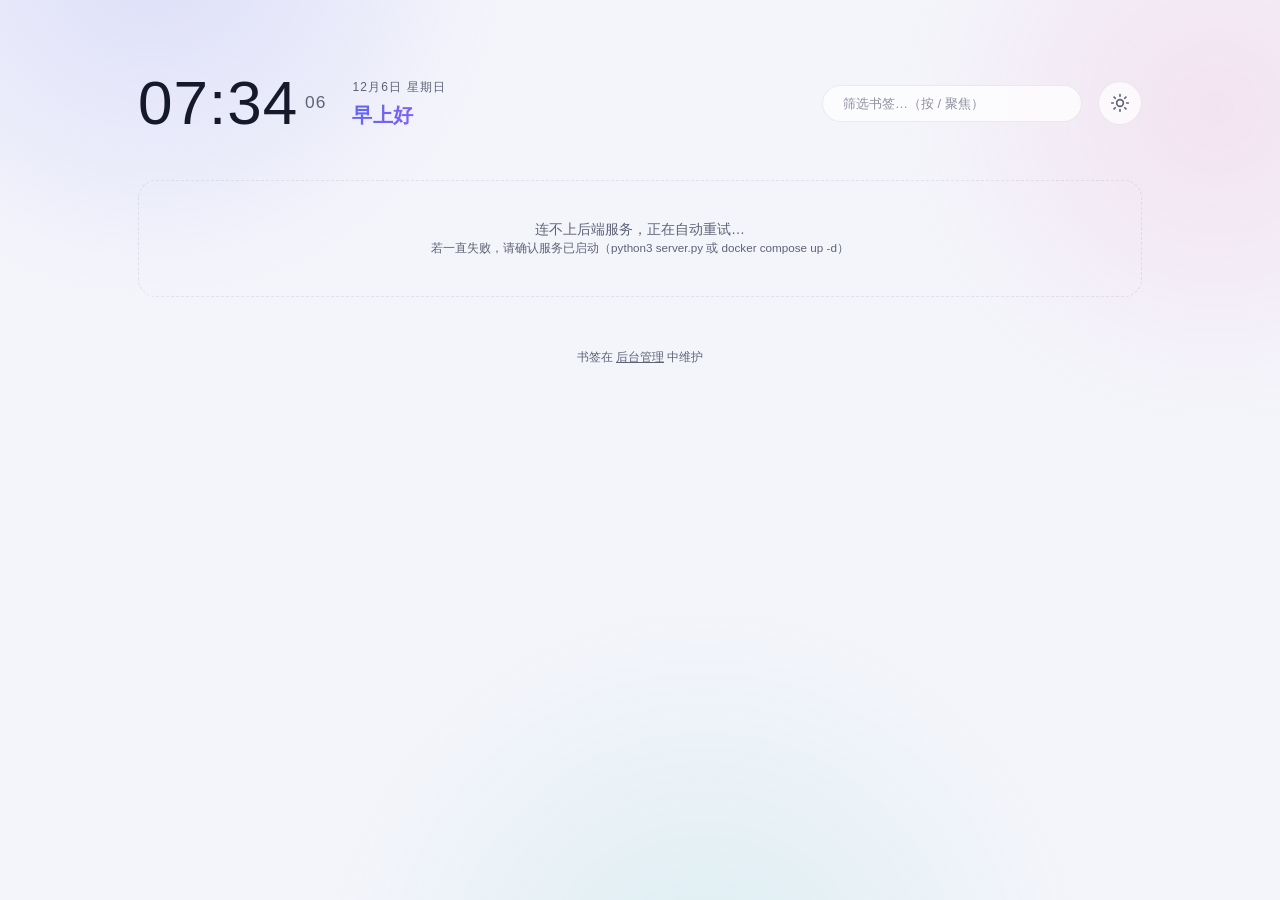
==== commit 6eb388d8: "release: v1.1.4" ====
--- a/static/index.html
+++ b/static/index.html
@@ -6,7 +6,7 @@
   <meta name="theme-color" media="(prefers-color-scheme: light)" content="#f4f5fb" />
   <meta name="theme-color" media="(prefers-color-scheme: dark)"  content="#0d0f17" />
   <title>Lodestar · 我的导航</title>
-  <link rel="stylesheet" href="style.css?v=14" />
+  <link rel="stylesheet" href="style.css?v=15" />
   <link rel="manifest" href="/manifest.webmanifest" />
   <link rel="icon" href="/icon.svg" type="image/svg+xml" />
 </head>
--- a/static/style.css
+++ b/static/style.css
@@ -66,7 +66,7 @@
 .page {
   max-width: 1060px;
   margin: 0 auto;
-  padding: clamp(30px, 5.5vh, 64px) 28px 40px;
+  padding: clamp(36px, 8vh, 88px) 28px 40px;
 }
 
 ::selection { background: rgba(99, 102, 241, 0.25); }
@@ -79,20 +79,19 @@
   align-items: center;
   justify-content: space-between;
   gap: 32px;
-  padding-bottom: 14px;
-  border-bottom: 1px solid var(--border);
+  padding-bottom: 12px;
   animation: rise 0.6s ease both;
 }
 
 .hero {
   display: flex;
   align-items: center;
-  gap: 24px;
+  gap: 26px;
   min-width: 0;
 }
 
 .clock-time {
-  font-size: clamp(44px, 5vw, 60px);
+  font-size: clamp(46px, 5.2vw, 62px);
   font-weight: 200;
   line-height: 1;
   letter-spacing: 1px;
@@ -110,7 +109,7 @@
 .hero-meta {
   display: flex;
   flex-direction: column;
-  gap: 5px;
+  gap: 6px;
   min-width: 0;
 }
 
@@ -139,7 +138,7 @@
 .top-actions {
   display: flex;
   align-items: center;
-  gap: 14px;
+  gap: 16px;
   flex-shrink: 0;
 }
 
@@ -151,7 +150,7 @@
   border: 1px solid var(--border);
   border-radius: 999px;
   padding: 10px 20px;
-  width: 250px;
+  width: 260px;
   outline: none;
   backdrop-filter: blur(12px);
   -webkit-backdrop-filter: blur(12px);
@@ -165,8 +164,8 @@
 
 /* 主题切换按钮 */
 .theme-toggle {
-  width: 42px;
-  height: 42px;
+  width: 44px;
+  height: 44px;
   flex-shrink: 0;
   display: grid;
   place-items: center;
@@ -187,7 +186,7 @@
 [data-theme="dark"] .icon-moon { display: block; }
 
 /* ---------- 书签分类 ---------- */
-.categories { margin-top: 24px; }
+.categories { margin-top: 30px; }
 
 .category { animation: rise 0.6s ease both; }
 
@@ -530,7 +529,8 @@
 
 /* 窄屏：时钟与日期问候占一行，筛选和主题切换放下一行 */
 @media (max-width: 760px) {
-  .page { padding-top: clamp(20px, 4vh, 40px); }
+  .page { padding-top: clamp(24px, 4.5vh, 48px); }
+  .categories { margin-top: 24px; }
   .topbar { flex-wrap: wrap; align-items: flex-end; gap: 18px; }
   .hero { width: 100%; justify-content: space-between; gap: 14px; }
   .hero-meta { align-items: flex-end; text-align: right; }
